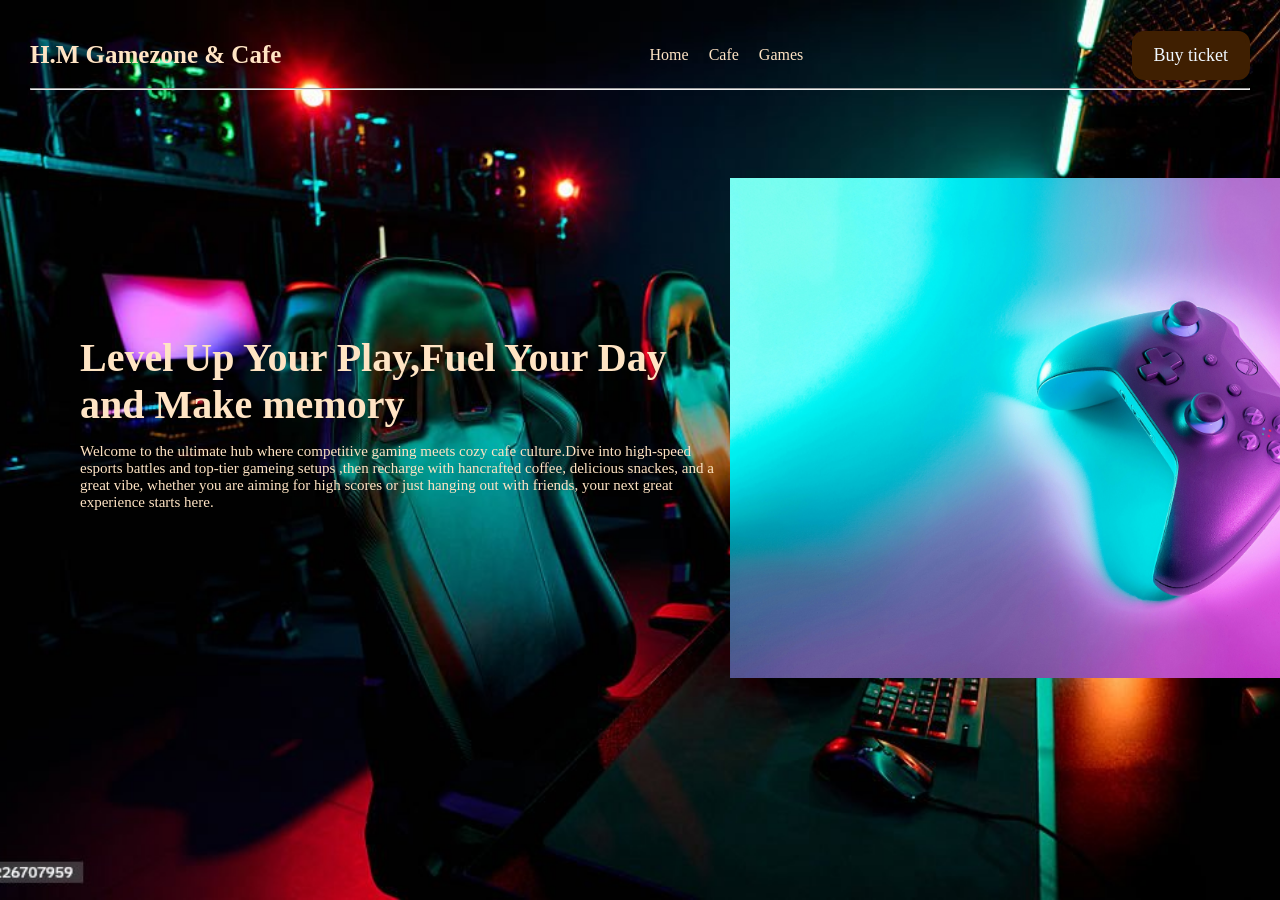
==== index.html @ 8b63e2ad "add img" ====
<!DOCTYPE html>
<html lang="en">
<head>
    <meta charset="UTF-8">
    <meta name="viewport" content="width=device-width, initial-scale=1.0">
    <title>H.M Gamezone & Cafe</title>
    <link rel="stylesheet" href="home.css">
</head>
<body>
<header >
    <nav class="navbar">
        <div class="logo">H.M Gamezone & Cafe</div>
        <div class="navButten">
            <ul>
                <li><a href="" class="navButten2">Home</a></li>
                <li><a href="" class="navButten2">Cafe</a></li>
                <li><a href="" class="navButten2">Games</a></li>
            </ul>
        </div>
        <a href="" class="ticket">Buy ticket</a>
        
    </nav>
    <hr>
    </header>
    <main>
        <section class="hero">
            <div class="heroLeft">
                <div class="slogan"> Level Up Your Play,Fuel Your Day and Make memory</div>
                <p>Welcome to the ultimate hub where competitive gaming meets cozy cafe culture.Dive into high-speed esports battles and top-tier gameing setups
                    ,then recharge with hancrafted coffee, delicious snackes, and a great vibe, whether you are aiming for high scores or just hanging out with 
                    friends, your next great experience starts here.
                </p>
            </div>
            <div class="heroright">
                <img src="image/javier-martinez-hUD0PUczwJQ-unsplash.jpg" alt="">
            </div>
        </section>
    </main>

</body>
</html>
---- home.css ----
body{
    background-color:  rgb(71, 66, 66);
    background-image: url("/image/istockphoto-2226707959-1024x1024.jpg");
    background-repeat: no-repeat;
    background-position: center;
    background-size: cover;
    background-attachment: fixed;
    color: bisque;
    font-family: Georgia, 'Times New Roman', Times, serif;
    margin: 30px;
}
.logo{
    font-size: 25px;
    font-weight: bolder;
}
.navbar{
    color: bisque;
    display: flex;
    justify-content: space-between;
    flex-wrap: wrap;
    align-items: center;

}
.navButten ul{
   display: flex;
   justify-content: space-between;
   align-items: center;
   gap: 20px;
   list-style: none;

}
a{
    text-decoration: none;
    color: bisque;
}
.navButten2{
    transition: 0.9s;
}
.navButten2:hover{
    color: darksalmon;
    text-decoration:underline;
}
.ticket{
    background-color: #3f1f01;
    color: aliceblue;
  border: 4px solid #3f1f01;
  border-radius: 12px;
  padding: 10px 18px;
  font-size: 18px;
  cursor: pointer;
}
.ticket:hover{
    background-color:rgb(71, 66, 66);
    color: bisque;
}
.hero{

    padding: 50px;
    padding-top: 80px;
    display: flex;
    justify-content: space-between;
    flex-wrap: wrap;
    align-items: center;
}
.heroLeft{
    width: 650px;
    max-width: 100%;
}
.heroLeft p{
    font-size: 15px;
}
.slogan{
    font-size: 40px;
    font-weight: bolder;

}

.heroright{
    flex: 1;
    min-width: 250px;
}
.heroright img{
    width:700px;
    height: 500px;
}
.aboutUS{
    padding: 60px 50px;
}
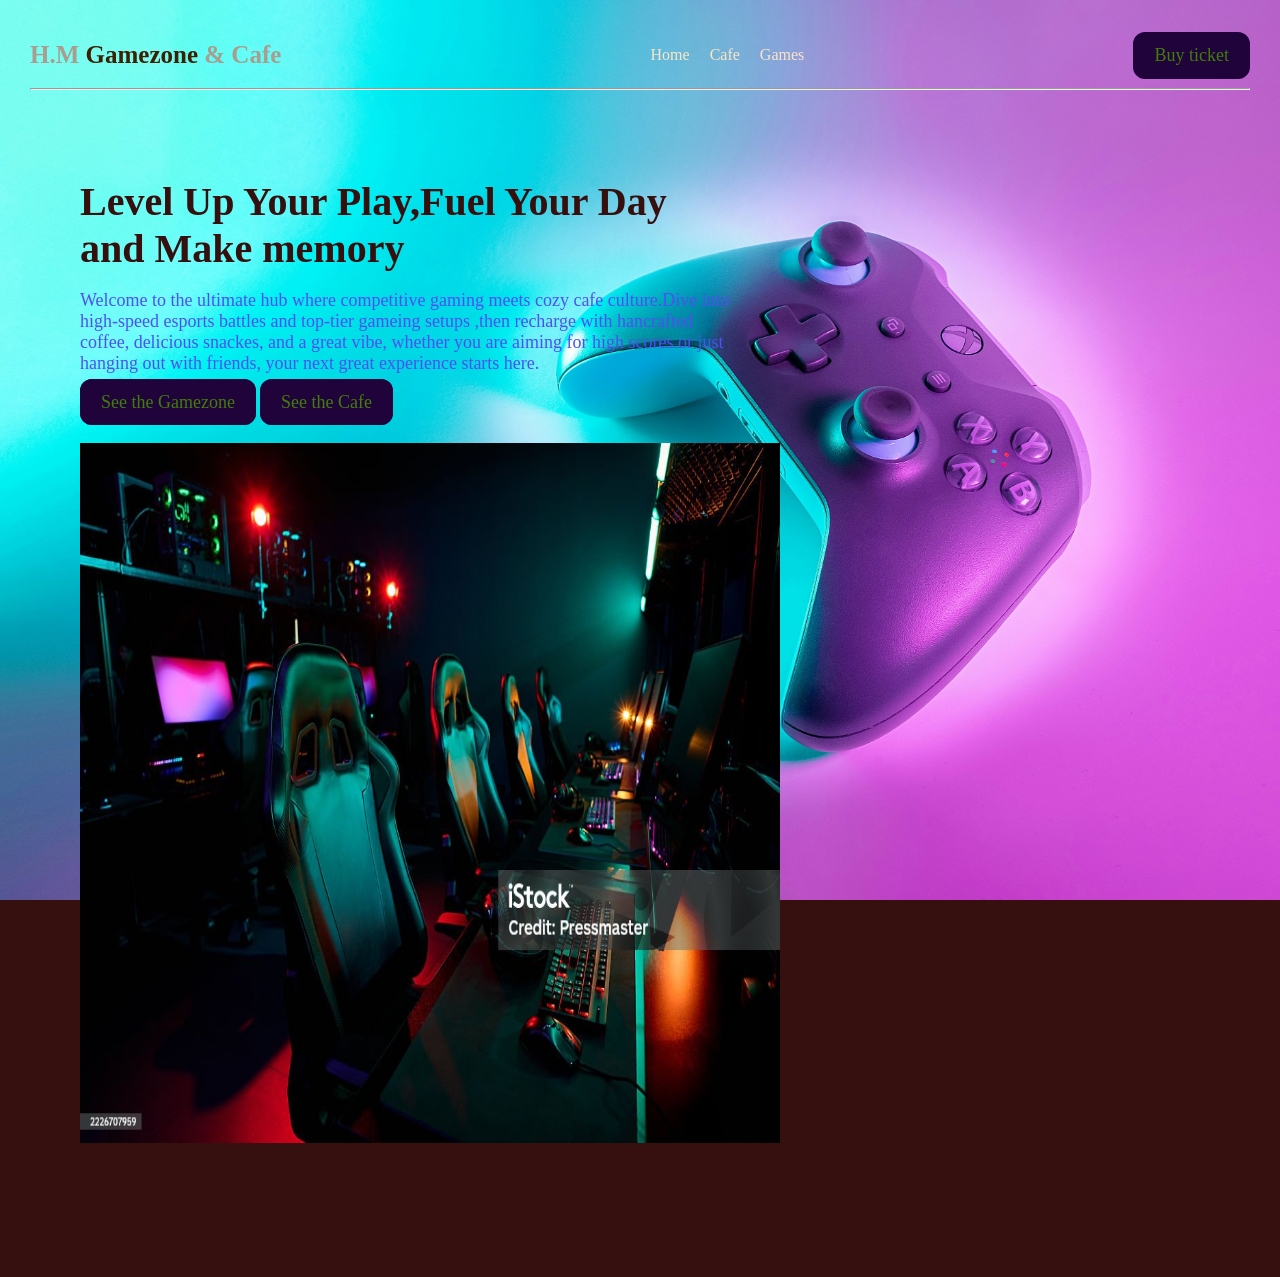
==== commit 13f0ab20: "change background and add media" ====
--- a/index.html
+++ b/index.html
@@ -9,7 +9,7 @@
 <body>
 <header >
     <nav class="navbar">
-        <div class="logo">H.M Gamezone & Cafe</div>
+        <div class="logo">H.M <span>Gamezone</span> & Cafe</div>
         <div class="navButten">
             <ul>
                 <li><a href="" class="navButten2">Home</a></li>
@@ -30,9 +30,13 @@
                     ,then recharge with hancrafted coffee, delicious snackes, and a great vibe, whether you are aiming for high scores or just hanging out with 
                     friends, your next great experience starts here.
                 </p>
+                <div class="heroButtan">
+                    <a href="">See the Gamezone</a>
+                    <a href="">See the Cafe</a>
+                </div>
             </div>
             <div class="heroright">
-                <img src="image/javier-martinez-hUD0PUczwJQ-unsplash.jpg" alt="">
+            <img src="image/istockphoto-2226707959-1024x1024.jpg" alt="">
             </div>
         </section>
     </main>
--- a/home.css
+++ b/home.css
@@ -1,11 +1,11 @@
 body{
-    background-color:  rgb(71, 66, 66);
-    background-image: url("/image/istockphoto-2226707959-1024x1024.jpg");
+    background-image: url("image/javier-martinez-hUD0PUczwJQ-unsplash.jpg");
+    background-color:  rgb(54, 15, 15);
     background-repeat: no-repeat;
     background-position: center;
     background-size: cover;
     background-attachment: fixed;
-    color: bisque;
+    color:  rgb(54, 15, 15);
     font-family: Georgia, 'Times New Roman', Times, serif;
     margin: 30px;
 }
@@ -14,12 +14,16 @@
     font-weight: bolder;
 }
 .navbar{
-    color: bisque;
+    color: rgb(168, 157, 142);
     display: flex;
     justify-content: space-between;
     flex-wrap: wrap;
     align-items: center;
+    position:sticky
 
+}
+span{
+    color: #3f1f01;
 }
 .navButten ul{
    display: flex;
@@ -41,16 +45,17 @@
     text-decoration:underline;
 }
 .ticket{
-    background-color: #3f1f01;
-    color: aliceblue;
-  border: 4px solid #3f1f01;
-  border-radius: 12px;
-  padding: 10px 18px;
-  font-size: 18px;
-  cursor: pointer;
+    background-color: #1f033a;
+    color: rgb(66, 126, 10);
+    border: solid #1f033a;
+    border-radius: 12px;
+    padding: 10px 18px;
+    font-size: 18px;
+    cursor: pointer;
 }
 .ticket:hover{
     background-color:rgb(71, 66, 66);
+     border: 4px solid rgb(71, 66, 66);
     color: bisque;
 }
 .hero{
@@ -69,19 +74,49 @@
 .heroLeft p{
     font-size: 15px;
 }
+.heroButtan a{
+    display: inline;
+    justify-content:space-between;
+    align-items:center;
+    background-color: #1f033a;
+    color: rgb(66, 126, 10);
+    border: solid #1f033a;
+    border-radius: 12px;
+    margin-bottom:30px;
+    padding: 10px 18px;
+    font-size: 18px;
+    cursor: pointer;
+    width: 150px;
+    height: 10px;
+}
+.heroButtan a:hover{
+    background-color:rgb(71, 66, 66);
+     border: 4px solid rgb(71, 66, 66);
+    color: bisque;
+}
 .slogan{
     font-size: 40px;
     font-weight: bolder;
 
 }
-
 .heroright{
-    flex: 1;
-    min-width: 250px;
+    margin-bottom: 30px;
+}
+@media(min-width:420px){
+    .heroright{
+        margin-top: 30px;
+    }
 }
 .heroright img{
-    width:700px;
-    height: 500px;
+    width: 700px;
+    height: 700px;
+    margin-bottom: 0px;
+    padding-bottom: 20px;
+}
+.heroLeft p{
+    font-size: large;
+    font-family:fantasy;
+    color: rgb(81, 79, 241);
 }
 .aboutUS{
     padding: 60px 50px;
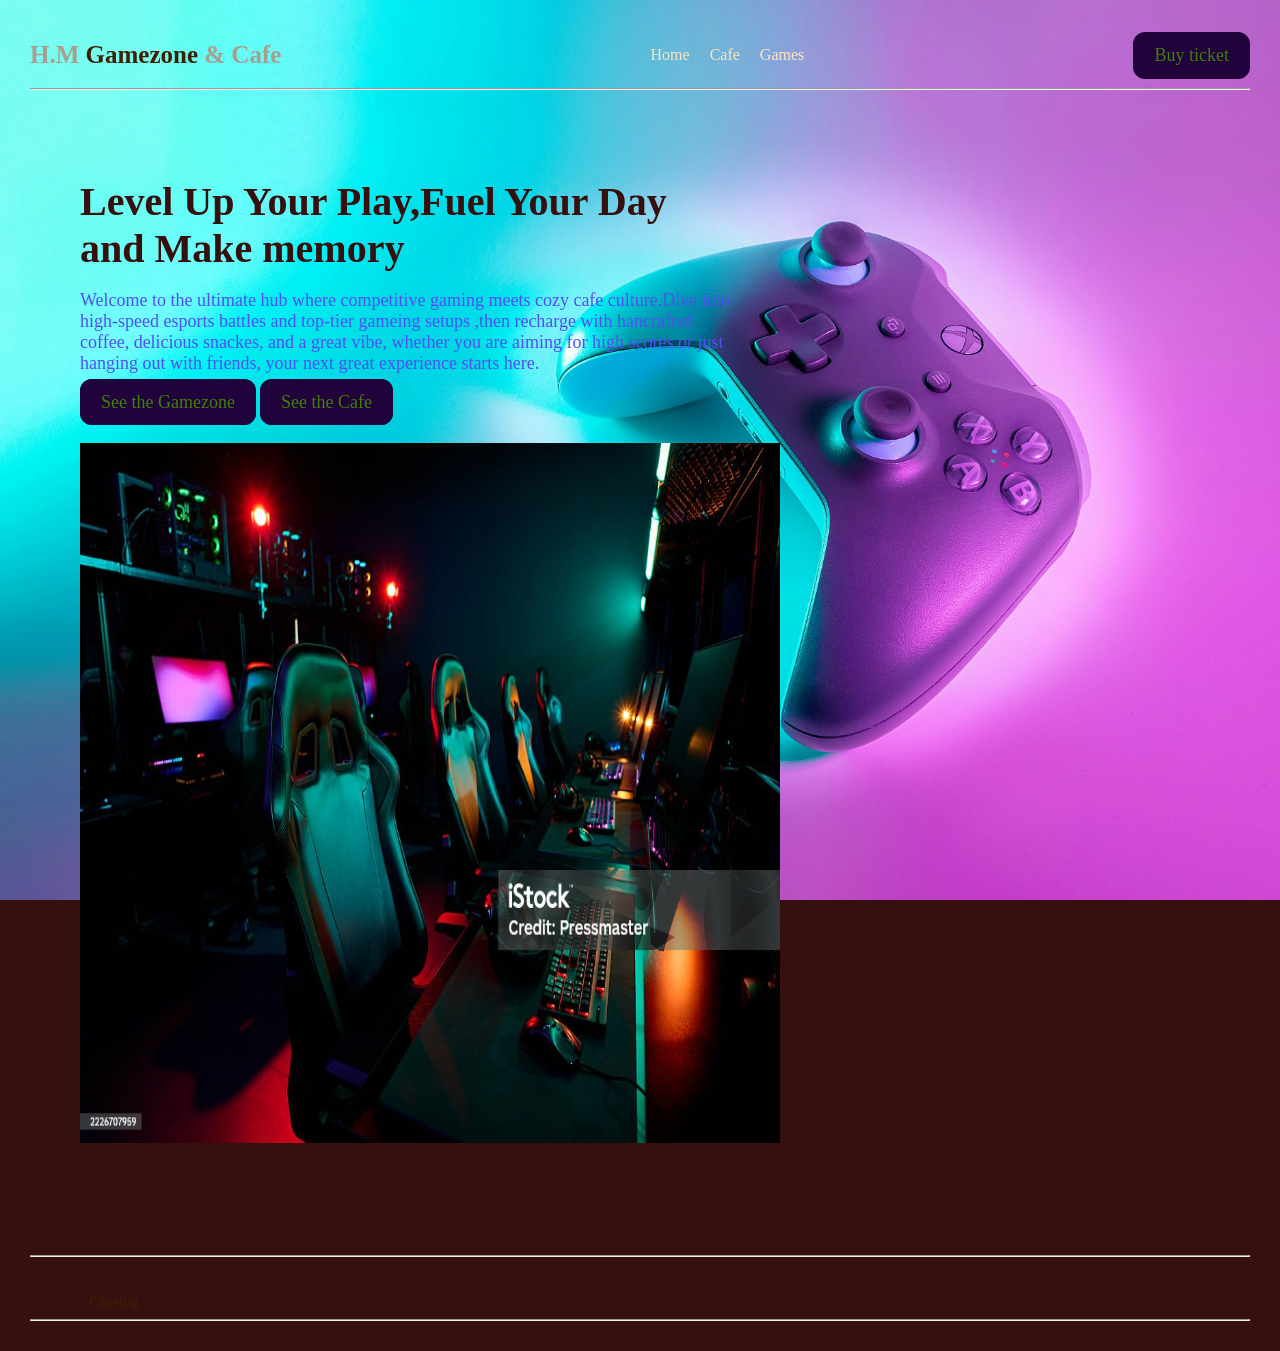
==== commit 32027392: "add new game page and new style" ====
--- a/index.html
+++ b/index.html
@@ -40,6 +40,17 @@
             </div>
         </section>
     </main>
-
+    <hr>
+    <footer>
+        <div class="footer1">
+            <div class="logo">
+                H.M Gamezone & cafe
+            </div>
+            <div class="open">
+                Opening  <span id="hour">Closing</span>
+                <hr>
+            </div>
+        </div>
+    </footer>
 </body>
 </html>
--- a/home.css
+++ b/home.css
@@ -120,4 +120,4 @@
 }
 .aboutUS{
     padding: 60px 50px;
-}+}
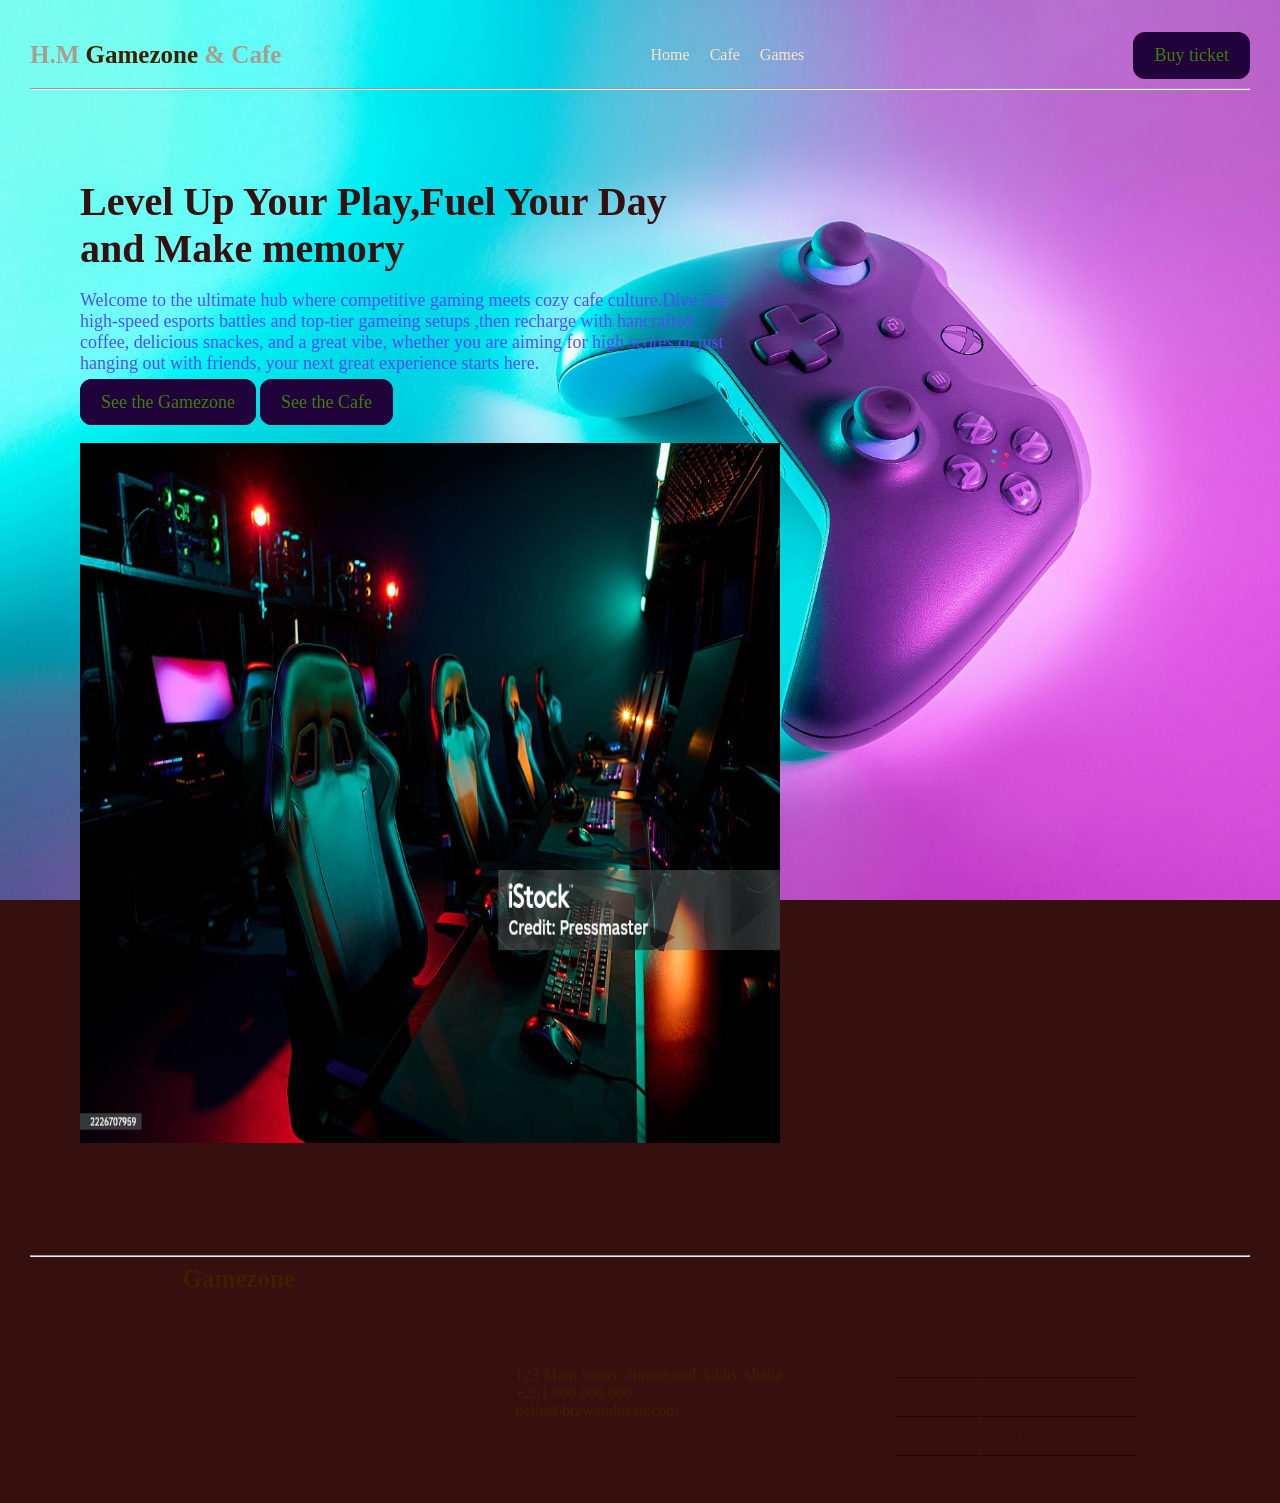
==== commit b3e2cab7: "add few lines" ====
--- a/index.html
+++ b/index.html
@@ -12,9 +12,9 @@
         <div class="logo">H.M <span>Gamezone</span> & Cafe</div>
         <div class="navButten">
             <ul>
-                <li><a href="" class="navButten2">Home</a></li>
-                <li><a href="" class="navButten2">Cafe</a></li>
-                <li><a href="" class="navButten2">Games</a></li>
+                <li><a href="index.html" class="navButten2">Home</a></li>
+                <li><a href="cafe.html" class="navButten2">Cafe</a></li>
+                <li><a href="game.html" class="navButten2">Games</a></li>
             </ul>
         </div>
         <a href="" class="ticket">Buy ticket</a>
@@ -31,8 +31,8 @@
                     friends, your next great experience starts here.
                 </p>
                 <div class="heroButtan">
-                    <a href="">See the Gamezone</a>
-                    <a href="">See the Cafe</a>
+                    <a href="game.html">See the Gamezone</a>
+                    <a href="cafe.html">See the Cafe</a>
                 </div>
             </div>
             <div class="heroright">
@@ -41,16 +41,27 @@
         </section>
     </main>
     <hr>
-    <footer>
-        <div class="footer1">
-            <div class="logo">
-                H.M Gamezone & cafe
-            </div>
-            <div class="open">
-                Opening  <span id="hour">Closing</span>
-                <hr>
-            </div>
-        </div>
-    </footer>
+  <footer>
+    <section class="footerSection" id="footer">
+        <div class="logo">H.M <span>Gamezone</span> & Cafe</div>
+    <div class="contact-info reveal">
+      <p class="eyebrow dark">Find us</p>
+      <h2>Come say hello</h2>
+      <ul>
+        <li><span>123 Main Street, Jimma and Addis Ababa</span></li>
+        <li><span>+251 900 000 000</span></li>
+        <li><span>hello@brewandbean.com</span></li>
+      </ul>
+      </div>
+      <div class="opeing">
+      <h3>Opening hours</h3>
+      <table class="hours">
+        <tr><td>Mon – Fri</td><td>7:00 AM – 9:00 PM</td></tr>
+        <tr><td>Saturday</td><td>8:00 AM – 10:00 PM</td></tr>
+        <tr><td>Sunday</td><td>8:00 AM – 6:00 PM</td></tr>
+      </table>
+      </div>
+    </section>
+  </footer>
 </body>
 </html>
--- a/home.css
+++ b/home.css
@@ -121,3 +121,15 @@
 .aboutUS{
     padding: 60px 50px;
 }
+.footerSection{
+    display: flex;
+    justify-content: space-evenly;
+    flex-wrap: wrap;
+}
+.hours{
+    padding: 15px;
+}
+.hours td{
+    padding: 9px;
+    border-bottom: solid rgb(43, 1, 1) 0.5px;
+}
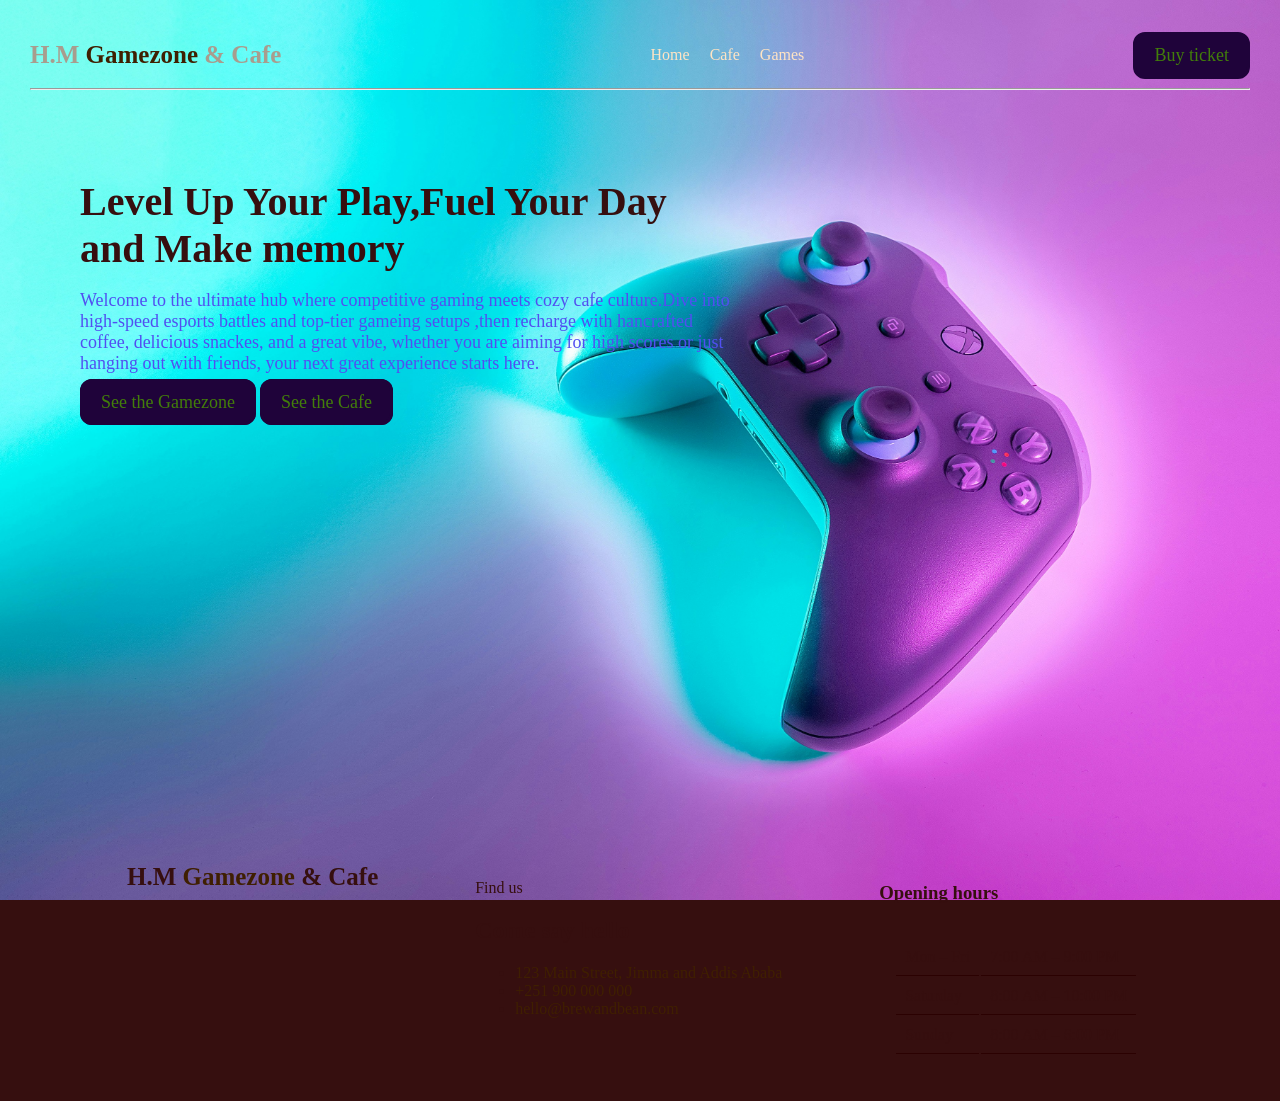
==== commit c394d993: "cafe style" ====
--- a/index.html
+++ b/index.html
@@ -36,13 +36,13 @@
                 </div>
             </div>
             <div class="heroright">
-            <img src="image/istockphoto-2226707959-1024x1024.jpg" alt="">
+
             </div>
         </section>
     </main>
-    <hr>
   <footer>
-    <section class="footerSection" id="footer">
+    <section class="footerTob" id="footer">
+        <div class="footerSection">
         <div class="logo">H.M <span>Gamezone</span> & Cafe</div>
     <div class="contact-info reveal">
       <p class="eyebrow dark">Find us</p>
@@ -61,6 +61,7 @@
         <tr><td>Sunday</td><td>8:00 AM – 6:00 PM</td></tr>
       </table>
       </div>
+      </div>
     </section>
   </footer>
 </body>
--- a/home.css
+++ b/home.css
@@ -59,7 +59,7 @@
     color: bisque;
 }
 .hero{
-
+    align-self: center;
     padding: 50px;
     padding-top: 80px;
     display: flex;
@@ -68,6 +68,7 @@
     align-items: center;
 }
 .heroLeft{
+    align-items: center;
     width: 650px;
     max-width: 100%;
 }
@@ -125,6 +126,7 @@
     display: flex;
     justify-content: space-evenly;
     flex-wrap: wrap;
+    padding-top: 400px;
 }
 .hours{
     padding: 15px;
@@ -132,4 +134,4 @@
 .hours td{
     padding: 9px;
     border-bottom: solid rgb(43, 1, 1) 0.5px;
-}
+}
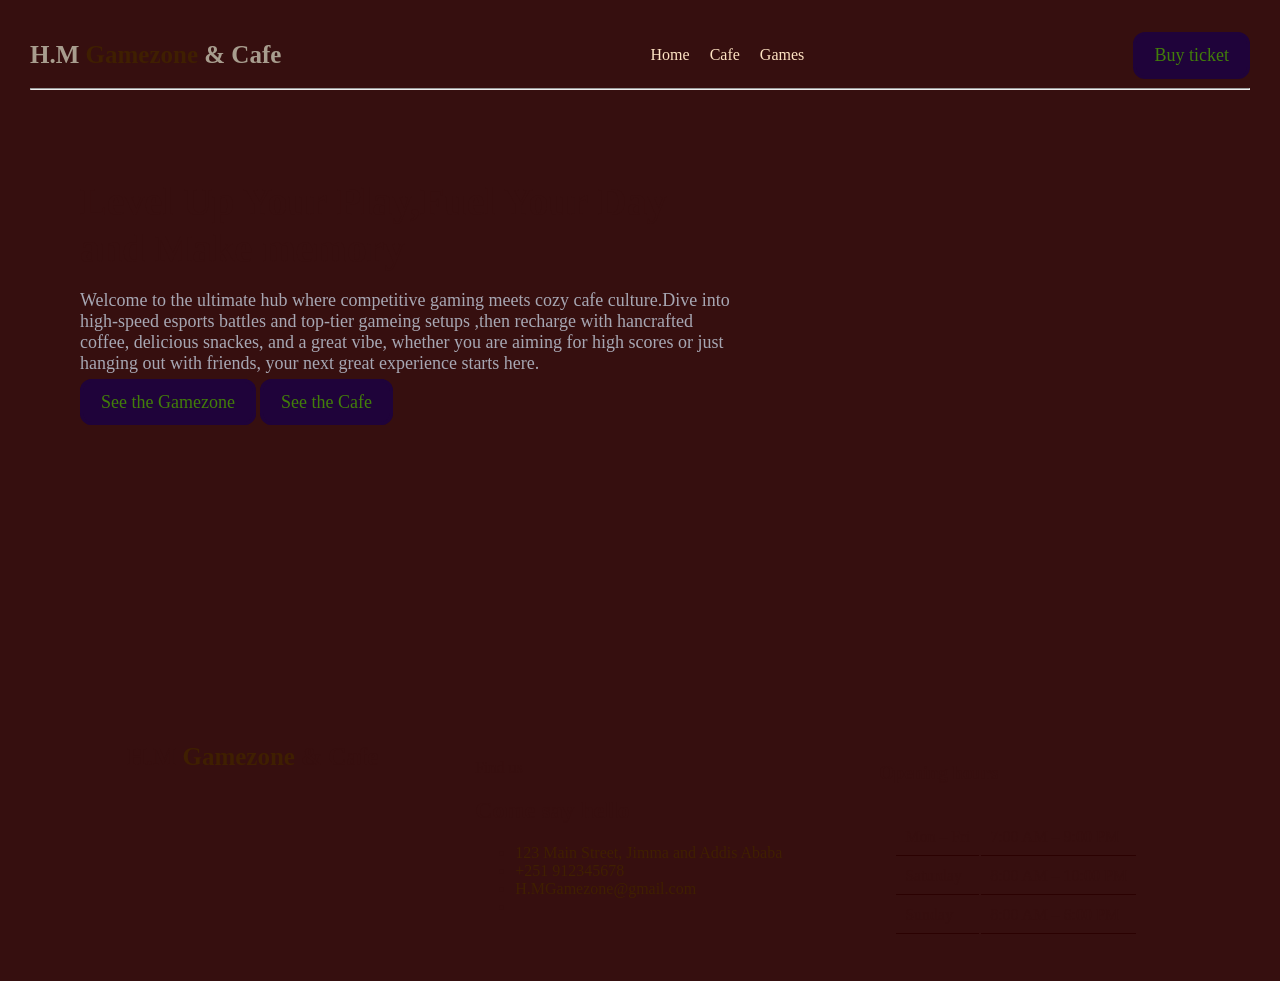
==== commit 4963711a: "finished" ====
--- a/index.html
+++ b/index.html
@@ -17,7 +17,7 @@
                 <li><a href="game.html" class="navButten2">Games</a></li>
             </ul>
         </div>
-        <a href="" class="ticket">Buy ticket</a>
+        <a href="ticket.html" class="ticket">Buy ticket</a>
         
     </nav>
     <hr>
@@ -49,8 +49,8 @@
       <h2>Come say hello</h2>
       <ul>
         <li><span>123 Main Street, Jimma and Addis Ababa</span></li>
-        <li><span>+251 900 000 000</span></li>
-        <li><span>hello@brewandbean.com</span></li>
+        <li><span>+251 912345678</span></li>
+        <li><span>H.MGamezone@gmail.com</span><li>
       </ul>
       </div>
       <div class="opeing">
--- a/home.css
+++ b/home.css
@@ -1,5 +1,5 @@
 body{
-    background-image: url("image/javier-martinez-hUD0PUczwJQ-unsplash.jpg");
+    background-image:  linear-gradient(rgba(23,34,56,0.7)),url("image/javier-martinez-hUD0PUczwJQ-unsplash.jpg");
     background-color:  rgb(54, 15, 15);
     background-repeat: no-repeat;
     background-position: center;
@@ -117,7 +117,7 @@
 .heroLeft p{
     font-size: large;
     font-family:fantasy;
-    color: rgb(81, 79, 241);
+    color: rgb(167, 167, 179);
 }
 .aboutUS{
     padding: 60px 50px;
@@ -126,7 +126,7 @@
     display: flex;
     justify-content: space-evenly;
     flex-wrap: wrap;
-    padding-top: 400px;
+    padding-top: 280px;
 }
 .hours{
     padding: 15px;
